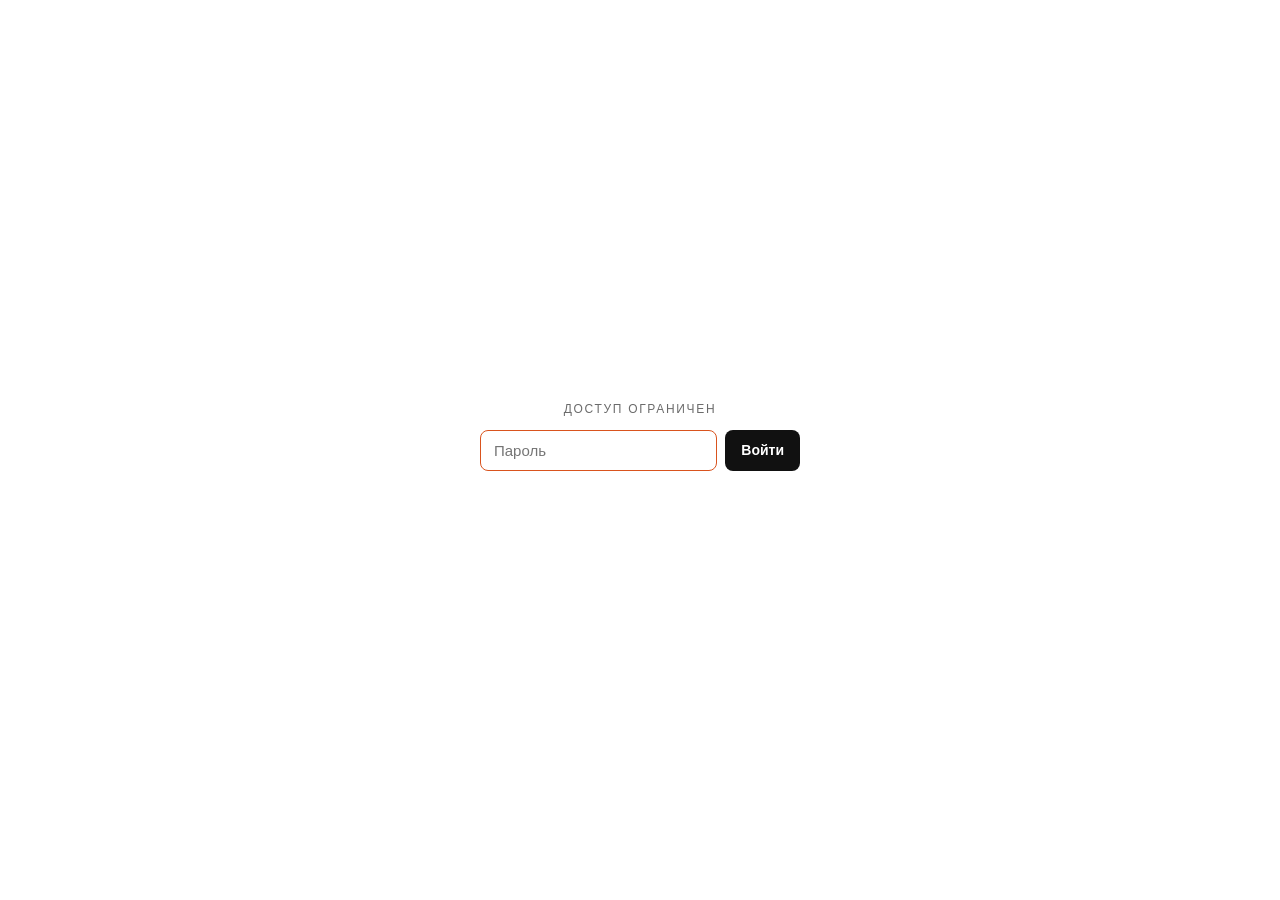
==== locations.html @ fe8e6f6c "Add locations register and shared navigation" ====
<!doctype html>
<html lang="ru">
<head>
  <meta charset="utf-8">
  <meta name="viewport" content="width=device-width, initial-scale=1">
  <meta name="robots" content="noindex, nofollow">
  <title>Локации · Рефлекс</title>
  <style>
    :root{ --bg:#fff; --text:#111; --dim:#6b6b6b; --line:#e6e6e6; --card:#f6f6f6; --accent:#d9531e; }
    *{ box-sizing:border-box; }
    html,body{ margin:0; background:var(--bg); }
    body{ padding:0 20px; color:var(--text); font-family:-apple-system,BlinkMacSystemFont,"Helvetica Neue",Helvetica,Arial,sans-serif; -webkit-font-smoothing:antialiased; }
    a{ color:inherit; }
    .wrap{ max-width:920px; margin:auto; }
    .section-nav{ display:flex; gap:6px; padding:22px 0 0; }
    .section-nav a{ color:var(--dim); text-decoration:none; font-size:14px; font-weight:650; padding:10px 15px; border-radius:9px; }
    .section-nav a:hover,.section-nav a:focus-visible{ background:var(--card); color:var(--text); }
    .section-nav a[aria-current="page"]{ background:var(--text); color:#fff; }
    .section-nav a:focus-visible,.location-card:focus-visible{ outline:2px solid var(--accent); outline-offset:2px; }
    header{ padding:44px 0 22px; }
    .eyebrow{ font-size:12px; letter-spacing:.14em; text-transform:uppercase; color:var(--dim); margin:0 0 10px; }
    h1{ font-size:clamp(30px,6vw,42px); font-weight:700; letter-spacing:-.01em; line-height:1.1; margin:0 0 12px; }
    .lede{ font-size:16px; line-height:1.55; color:#333; max-width:62ch; margin:0 0 22px; }
    .stat-row{ display:flex; gap:10px; flex-wrap:wrap; margin-bottom:22px; }
    .stat{ background:var(--card); border-radius:8px; padding:8px 14px; font-size:13px; color:var(--dim); }
    .stat b{ color:var(--text); }
    .find{ display:flex; align-items:center; gap:10px; background:var(--card); border-radius:10px; padding:12px 14px; margin-bottom:16px; }
    .find svg{ flex:none; opacity:.45; }
    .find input{ flex:1; min-width:0; border:0; background:none; font:inherit; font-size:15px; color:var(--text); outline:none; }
    .find input::placeholder{ color:#9a9a9a; }
    .find:focus-within{ box-shadow:0 0 0 2px var(--accent); }
    .grid{ display:grid; grid-template-columns:repeat(3,minmax(0,1fr)); gap:17px; }
    .location-card{ display:flex; flex-direction:column; min-width:0; padding:10px; border-radius:12px; background:var(--card); text-decoration:none; transition:transform .15s ease,box-shadow .15s ease; }
    .location-card:hover{ transform:translateY(-2px); box-shadow:0 7px 24px rgba(0,0,0,.10); }
    .location-card img{ width:100%; aspect-ratio:600/380; object-fit:cover; border-radius:7px; background:#e2e2e2; display:block; }
    .location-name{ font-size:15px; line-height:1.35; font-weight:650; margin:12px 2px 18px; overflow-wrap:anywhere; }
    .location-action{ margin:auto 2px 2px; color:var(--accent); font-size:12px; font-weight:700; }
    #empty{ display:none; text-align:center; padding:40px 0; color:var(--dim); }
    footer{ border-top:1px solid var(--line); margin-top:34px; padding:20px 0 56px; font-size:13px; line-height:1.6; color:var(--dim); }
    footer a{ color:var(--text); font-weight:600; text-decoration:none; border-bottom:1px solid var(--line); }
    footer a:hover{ border-bottom-color:var(--text); }
    #gate{ position:fixed; inset:0; background:#fff; display:flex; align-items:center; justify-content:center; z-index:100; padding:20px; }
    #gate .box{ width:100%; max-width:320px; text-align:center; }
    #gate .lock{ font-size:12px; letter-spacing:.14em; text-transform:uppercase; color:var(--dim); margin-bottom:14px; }
    #gate form{ display:flex; gap:8px; }
    #gate input{ flex:1; min-width:0; padding:11px 13px; border-radius:8px; border:1px solid var(--line); font-size:15px; font-family:inherit; outline:none; }
    #gate input:focus{ border-color:var(--accent); }
    #gate button{ padding:11px 16px; border-radius:8px; border:0; background:var(--text); color:#fff; font-family:inherit; font-size:14px; font-weight:600; cursor:pointer; }
    #gate .err{ color:var(--accent); font-size:12.5px; margin-top:10px; min-height:1.4em; }
    #app[hidden]{ display:none; }
    @media(max-width:700px){ .grid{ grid-template-columns:repeat(2,minmax(0,1fr)); gap:12px; } }
    @media(max-width:480px){ .grid{ grid-template-columns:1fr; } }
    @media(prefers-reduced-motion:reduce){ .location-card{ transition:none; } .location-card:hover{ transform:none; } }
  </style>
</head>
<body>
  <div id="gate">
    <div class="box">
      <p class="lock">Доступ ограничен</p>
      <form id="gate-form" autocomplete="off">
        <input id="gate-pass" type="password" placeholder="Пароль" aria-label="Пароль" autofocus>
        <button type="submit">Войти</button>
      </form>
      <p class="err" id="gate-err" role="alert"></p>
    </div>
  </div>
  <div id="app" hidden>
    <div class="wrap">
      <nav class="section-nav" aria-label="Разделы реестра">
        <a href="./index.html">Актёры</a>
        <a href="./locations.html" aria-current="page">Локации</a>
      </nav>
      <header>
        <p class="eyebrow">Внутренний документ · не для распространения</p>
        <h1>Реестр локаций</h1>
        <p class="lede">Площадки, отсмотренные в Петербурге 8–12 октября 2026 года. Откройте карточку, чтобы посмотреть все материалы в исходной папке.</p>
        <div class="stat-row"><span class="stat"><b id="total">29</b> площадок</span></div>
        <label class="find">
          <svg width="16" height="16" viewBox="0 0 16 16" fill="none" aria-hidden="true"><circle cx="7" cy="7" r="5.5" stroke="currentColor" stroke-width="1.4"/><line x1="11" y1="11" x2="15" y2="15" stroke="currentColor" stroke-width="1.4" stroke-linecap="round"/></svg>
          <input id="search" type="search" placeholder="Найти площадку или адрес…" autocomplete="off" aria-label="Найти площадку или адрес">
        </label>
      </header>
      <main>
        <div class="grid" id="grid"></div>
        <p id="empty">Ничего не найдено</p>
      </main>
      <footer>
        <a href="https://disk.yandex.ru/d/5Nt-oi5GdQ5QUg" target="_blank" rel="noopener">Открыть всю подборку на Яндекс Диске</a><br>
        <a href="https://disk.yandex.ru/d/5Nt-oi5GdQ5QUg/%D0%A1%D0%9A%D0%90%D0%A3%D0%A2%20%D0%9F%D0%98%D0%A2%D0%95%D0%A0%20%D0%9E%D0%9A%D0%A2%D0%AF%D0%91%D0%A0%D0%AC%20c%208-12.key" target="_blank" rel="noopener">Файл презентации скаута</a>
      </footer>
    </div>
  </div>
  <script>
    const PASS_HASH = '9009778948aeed6b2d23422d4d6ab4e11ddd2c421544d474da3b86b62ee4954c';
    const DISK_URL = 'https://disk.yandex.ru/d/5Nt-oi5GdQ5QUg/';
    const norm = value => value.toLocaleLowerCase('ru').normalize('NFC').replace(/ё/g,'е').trim();
    async function sha256hex(value){
      const buffer = await crypto.subtle.digest('SHA-256', new TextEncoder().encode(value));
      return [...new Uint8Array(buffer)].map(byte => byte.toString(16).padStart(2,'0')).join('');
    }
    async function loadLocations(){
      try{
        const response = await fetch('./locations.json');
        if(!response.ok) throw new Error('Список не загрузился');
        const locations = await response.json();
        const grid = document.getElementById('grid');
        document.getElementById('total').textContent = locations.length;
        for(const location of locations){
          const card = document.createElement('a');
          card.className = 'location-card';
          card.href = DISK_URL + encodeURIComponent(location.name);
          card.target = '_blank';
          card.rel = 'noopener';
          card.dataset.search = norm(location.name);
          const image = document.createElement('img');
          image.src = location.image;
          image.alt = '';
          image.loading = 'lazy';
          const title = document.createElement('span');
          title.className = 'location-name';
          title.textContent = location.name;
          const action = document.createElement('span');
          action.className = 'location-action';
          action.textContent = 'Смотреть материалы ↗';
          card.append(image,title,action);
          grid.append(card);
        }
        document.getElementById('search').addEventListener('input', event => {
          const query = norm(event.target.value);
          let visible = 0;
          for(const card of grid.children){
            const show = !query || card.dataset.search.includes(query);
            card.hidden = !show;
            if(show) visible++;
          }
          document.getElementById('empty').style.display = visible ? 'none' : 'block';
        });
      }catch(error){
        document.getElementById('empty').textContent = 'Не удалось загрузить список площадок. Обновите страницу.';
        document.getElementById('empty').style.display = 'block';
      }
    }
    function unlock(){
      document.getElementById('gate').remove();
      document.getElementById('app').hidden = false;
      loadLocations();
    }
    document.getElementById('gate-form').addEventListener('submit', async event => {
      event.preventDefault();
      const hash = await sha256hex(document.getElementById('gate-pass').value);
      if(hash === PASS_HASH){
        try{ sessionStorage.setItem('unlocked','1'); }catch(error){}
        unlock();
      }else{
        document.getElementById('gate-err').textContent = 'Неверный пароль';
      }
    });
    try{ if(sessionStorage.getItem('unlocked') === '1') unlock(); }catch(error){}
  </script>
</body>
</html>
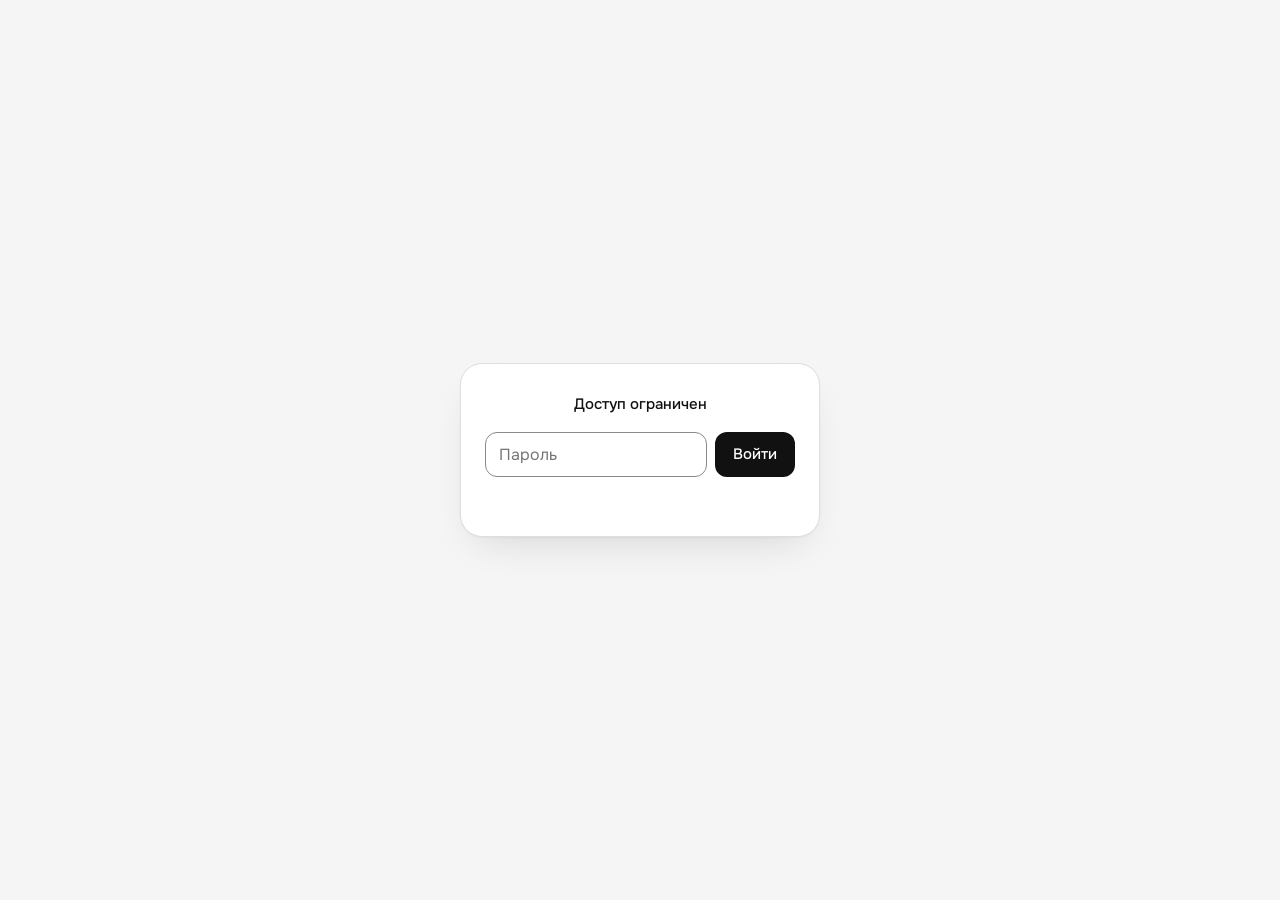
==== commit 38aa8e98: "Оформление реестра: шрифт Onest, светлый лист, тонкие линии, голубая и шалфейная подложки Co-Authore" ====
--- a/locations.html
+++ b/locations.html
@@ -4,7 +4,7 @@
   <meta charset="utf-8">
   <meta name="viewport" content="width=device-width, initial-scale=1">
   <meta name="robots" content="noindex, nofollow">
-  <title>Локации · Рефлекс</title>
+  <title>Локации</title>
   <style>
     :root{ --bg:#fff; --text:#111; --dim:#6b6b6b; --line:#e6e6e6; --card:#f6f6f6; --accent:#d9531e; }
     *{ box-sizing:border-box; }
@@ -31,6 +31,7 @@
     .find:focus-within{ box-shadow:0 0 0 2px var(--accent); }
     .grid{ display:grid; grid-template-columns:repeat(3,minmax(0,1fr)); gap:17px; }
     .location-card{ display:flex; flex-direction:column; min-width:0; padding:10px; border-radius:12px; background:var(--card); text-decoration:none; transition:transform .15s ease,box-shadow .15s ease; }
+    .location-card[hidden]{ display:none; }
     .location-card:hover{ transform:translateY(-2px); box-shadow:0 7px 24px rgba(0,0,0,.10); }
     .location-card img{ width:100%; aspect-ratio:600/380; object-fit:cover; border-radius:7px; background:#e2e2e2; display:block; }
     .location-name{ font-size:15px; line-height:1.35; font-weight:650; margin:12px 2px 18px; overflow-wrap:anywhere; }
@@ -52,6 +53,7 @@
     @media(max-width:480px){ .grid{ grid-template-columns:1fr; } }
     @media(prefers-reduced-motion:reduce){ .location-card{ transition:none; } .location-card:hover{ transform:none; } }
   </style>
+  <link rel="stylesheet" href="theme.css">
 </head>
 <body>
   <div id="gate">
@@ -71,7 +73,7 @@
         <a href="./locations.html" aria-current="page">Локации</a>
       </nav>
       <header>
-        <p class="eyebrow">Внутренний документ · не для распространения</p>
+        <p class="eyebrow">Внутренний документ, не для распространения</p>
         <h1>Реестр локаций</h1>
         <p class="lede">Площадки, отсмотренные в Петербурге 8–12 октября 2026 года. Откройте карточку, чтобы посмотреть все материалы в исходной папке.</p>
         <div class="stat-row"><span class="stat"><b id="total">29</b> площадок</span></div>
--- a/theme.css
+++ b/theme.css
@@ -0,0 +1,108 @@
+/* Общее оформление реестра: светлый лист, Onest, тонкие линии,
+   голубая и шалфейная подложки. Подключается после встроенных стилей страниц. */
+
+@font-face{font-family:"Onest";font-style:normal;font-weight:400;font-display:swap;src:url(fonts/onest-latin-400-normal.woff2) format("woff2");unicode-range:U+0000-00FF,U+0131,U+0152-0153,U+02BB-02BC,U+02C6,U+02DA,U+02DC,U+0304,U+0308,U+0329,U+2000-206F,U+20AC,U+2122,U+2191,U+2193,U+2212,U+2215,U+FEFF,U+FFFD}
+@font-face{font-family:"Onest";font-style:normal;font-weight:400;font-display:swap;src:url(fonts/onest-cyrillic-400-normal.woff2) format("woff2");unicode-range:U+0301,U+0400-045F,U+0490-0491,U+04B0-04B1,U+2116}
+@font-face{font-family:"Onest";font-style:normal;font-weight:500;font-display:swap;src:url(fonts/onest-latin-500-normal.woff2) format("woff2");unicode-range:U+0000-00FF,U+0131,U+0152-0153,U+02BB-02BC,U+02C6,U+02DA,U+02DC,U+0304,U+0308,U+0329,U+2000-206F,U+20AC,U+2122,U+2191,U+2193,U+2212,U+2215,U+FEFF,U+FFFD}
+@font-face{font-family:"Onest";font-style:normal;font-weight:500;font-display:swap;src:url(fonts/onest-cyrillic-500-normal.woff2) format("woff2");unicode-range:U+0301,U+0400-045F,U+0490-0491,U+04B0-04B1,U+2116}
+@font-face{font-family:"Onest";font-style:normal;font-weight:600;font-display:swap;src:url(fonts/onest-latin-600-normal.woff2) format("woff2");unicode-range:U+0000-00FF,U+0131,U+0152-0153,U+02BB-02BC,U+02C6,U+02DA,U+02DC,U+0304,U+0308,U+0329,U+2000-206F,U+20AC,U+2122,U+2191,U+2193,U+2212,U+2215,U+FEFF,U+FFFD}
+@font-face{font-family:"Onest";font-style:normal;font-weight:600;font-display:swap;src:url(fonts/onest-cyrillic-600-normal.woff2) format("woff2");unicode-range:U+0301,U+0400-045F,U+0490-0491,U+04B0-04B1,U+2116}
+
+:root{
+  --bg:#f5f5f5; --panel:#ffffff; --inner:#fafafa;
+  --text:#111111; --text-dim:#626262; --dim:#626262;
+  --line:#dedede; --card:#ffffff;
+  --blue:#e7eff8; --blue-mark:#d6e4f4; --sage:#e4eee7;
+  --err:#d8424a;
+  --accent:#111111;
+}
+html,body{ background:var(--bg); }
+body{
+  font-family:"Onest", -apple-system, BlinkMacSystemFont, "Helvetica Neue", Arial, sans-serif;
+  font-size:16px; line-height:1.6; color:var(--text);
+  padding:0 24px;
+}
+.wrap{ max-width:1040px; }
+
+/* навигация разделов: активный пункт на шалфее */
+.section-nav{ gap:4px; padding:20px 0 0; }
+.section-nav a{ font-size:15px; font-weight:500; color:var(--text-dim); padding:9px 14px; border-radius:12px; }
+.section-nav a:hover{ background:var(--panel); color:var(--text); }
+.section-nav a[aria-current="page"]{ background:var(--sage); color:var(--text); }
+.section-nav a:focus-visible, .location-card:focus-visible, .view-toggle button:focus-visible{
+  outline:1px solid var(--text); outline-offset:-1px; }
+
+/* шапка */
+header{ padding:36px 0 20px; }
+.eyebrow{ font-size:14px; letter-spacing:0; text-transform:none; color:var(--text-dim); margin:0 0 6px; }
+h1{ font-size:clamp(32px,5vw,44px); font-weight:500; letter-spacing:-.045em; line-height:1.12; margin:0 0 12px; }
+.lede{ font-size:16px; line-height:1.6; color:var(--text-dim); margin:0 0 20px; }
+
+.stat-row{ gap:8px; margin-bottom:20px; }
+.stat{ background:var(--blue); border-radius:12px; padding:8px 14px; font-size:14px; color:var(--text-dim); }
+.stat b{ color:var(--text); font-weight:600; }
+
+.find{ background:var(--panel); border:1px solid var(--line); border-radius:12px; padding:11px 14px; margin-bottom:14px; }
+.find:focus-within{ box-shadow:none; border-color:#8a8a8a; }
+.find input{ font-size:16px; }
+.find input::placeholder{ color:#8a8a8a; }
+
+.view-toggle{ background:var(--panel); border:1px solid var(--line); border-radius:12px; padding:3px; gap:2px; }
+.view-toggle button{ font-size:15px; font-weight:500; color:var(--text-dim); padding:9px 16px; border-radius:9px; }
+.view-toggle button:hover:not(.active){ color:var(--text); background:var(--inner); }
+.view-toggle button.active{ background:var(--sage); color:var(--text); box-shadow:none; }
+
+/* заголовок роли: спокойный голубой маркер под названием */
+.role-head{ margin:40px 0 14px; padding-bottom:10px; border-bottom:1px solid var(--line); gap:12px; }
+.role-name{ position:relative; z-index:0; font-weight:500; font-size:22px; letter-spacing:-.03em; line-height:1.2; }
+.role-name::after{ content:""; position:absolute; left:-4px; right:-4px; bottom:1px; height:9px;
+  background:var(--blue-mark); border-radius:3px; z-index:-1; }
+.role-count{ font-size:14px; color:var(--text-dim); }
+
+/* карточки */
+.grid{ gap:14px; }
+.card{ background:var(--panel); border:1px solid var(--line); border-radius:16px; padding:8px; }
+.card .thumb{ border-radius:10px; background:var(--inner); }
+.card .name{ font-weight:500; font-size:14px; line-height:1.35; margin-top:9px; padding:0 2px; }
+.card .also{ font-size:12px; color:var(--text-dim); margin-top:2px; padding:0 2px; }
+.card .links{ gap:12px; font-size:13px; padding:8px 2px 2px; }
+.card .links a{ color:var(--text); font-weight:500; text-decoration:underline; text-decoration-color:var(--line);
+  text-underline-offset:3px; text-decoration-thickness:1px; }
+.card .links a:hover{ text-decoration-color:var(--text); }
+.card .links a.void{ color:#a8a8a8; text-decoration:none; font-weight:400; }
+.card .badge-new, .card .badge-appr{ top:14px; font-size:11px; font-weight:500; letter-spacing:0; text-transform:none;
+  padding:2px 8px; border-radius:8px; color:var(--text); }
+.card .badge-new{ left:14px; background:var(--blue); }
+.card .badge-appr{ right:14px; background:var(--sage); }
+
+.note{ background:var(--panel); border:1px solid var(--line); border-radius:16px; color:var(--text-dim); font-size:14px; }
+#empty{ color:var(--text-dim); }
+
+footer{ border-top:1px solid var(--line); font-size:14px; color:var(--text-dim); }
+footer a{ font-weight:500; border-bottom:1px solid var(--line); }
+
+/* локации */
+.location-card{ background:var(--panel); border:1px solid var(--line); border-radius:16px; padding:8px; }
+.location-card:hover{ transform:none; box-shadow:0 1px 2px rgba(16,24,40,.04), 0 12px 28px -18px rgba(16,24,40,.18); }
+.location-card img{ border-radius:10px; background:var(--inner); }
+.location-name{ font-weight:500; font-size:15px; }
+.location-action{ color:var(--text); font-weight:500; font-size:13px; text-decoration:underline; text-decoration-color:var(--line); text-underline-offset:3px; }
+
+/* вход по паролю */
+#gate{ background:var(--bg); }
+#gate .box{ max-width:360px; background:var(--panel); border:1px solid var(--line); border-radius:22px; padding:28px 24px 18px;
+  box-shadow:0 1px 2px rgba(16,24,40,.04), 0 18px 40px -18px rgba(16,24,40,.16); }
+#gate .lock{ font-size:15px; letter-spacing:0; text-transform:none; color:var(--text); font-weight:500; margin:0 0 16px; }
+#gate input{ font-size:16px; padding:11px 13px; border-radius:12px; border:1px solid var(--line); background:var(--panel); }
+#gate input:focus{ border-color:#8a8a8a; }
+#gate button{ font-size:15px; font-weight:500; padding:11px 18px; border-radius:12px; background:var(--text); }
+#gate .err{ color:var(--err); font-size:13px; }
+
+@media (max-width:480px){
+  body{ padding:0 16px; }
+  .role-name{ font-size:20px; }
+  .view-toggle button{ font-size:14px; padding:9px 8px; }
+}
+#gate form{ gap:8px; }
+#gate input{ min-width:0; flex:1 1 auto; }
+#gate button{ flex:none; }
